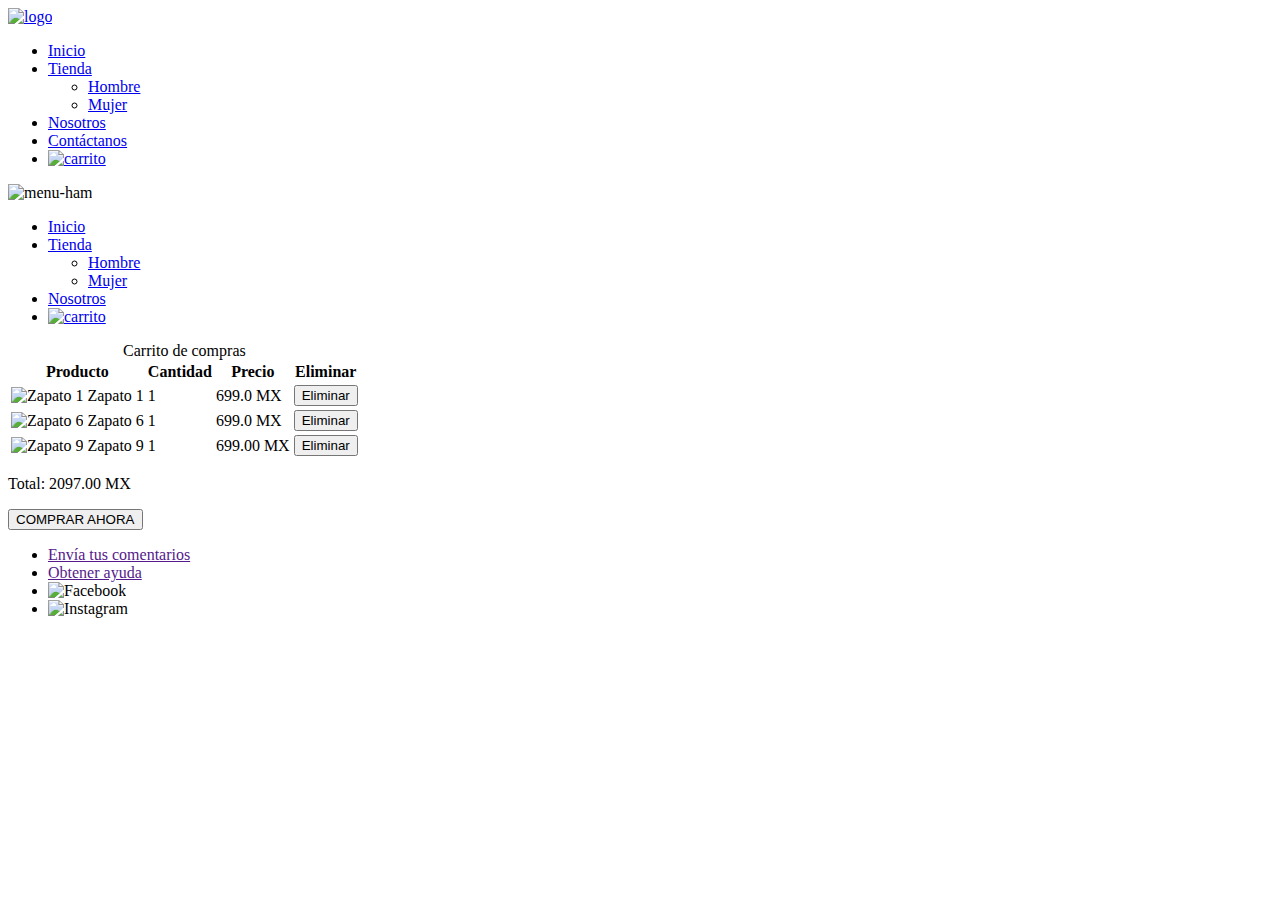
==== Carrito.html @ 28970707 "Add files via upload" ====
<!DOCTYPE html>
<html lang="es">
<head>
    <meta charset="UTF-8">
    <meta name="viewport" content="width=device-width, initial-scale=1.0">
    <title>Carrito de Compras</title>
    <link rel="stylesheet" href="../css/estiloCarrito.css">
    <link rel="stylesheet" href="css/styles.css">
    <link rel="stylesheet" href="../css/estiloFooter.css">
</head>
<body>
    <header>
        <nav>
            <article class="logo">
                <a href="/index.html"> <img src="assets/logo.png" alt="logo"></a>
            </article>
            <article>
                <ul class="barra-nav">
                    <li class="menu-horizontal"><a href="/index.html">Inicio</a></li>
                    <li class="menu-horizontal"><a href="#">Tienda</a>
                        <ul class="menu-vertical">
                            <li><a href="seccionHombre.html">Hombre</a></li>
                            <li><a href="seccionMujer.html">Mujer</a></li>
                        </ul>
                    </li>
                    <li class="menu-horizontal"><a href="nosotros.html">Nosotros</a></li>
                    <li class="menu-horizontal"><a href="contacto.html">Contáctanos</a></li>
                    <li class="menu-horizontal"><a href="Carrito.html"><img src="assets/carrito.svg" alt="carrito"></a></li>
                </ul>
            </article>
            <article class="menu-celular">
                <div class="menu-ham"><img src="assets/menu.svg" alt="menu-ham">
                    <ul class="menu">
                        <li><a href="./index.php" >Inicio</a></li>
                        <li><a href="#" >Tienda</a>
                            <ul class="menu-vertical">
                                <li><a href="seccionHombre.html">Hombre</a></li>
                                <li><a href="seccionMujer.html">Mujer</a></li>
                            </ul>
                        </li>
                        <li><a href="nosotros.html">Nosotros</a></li>
                        <li><a href="Carrito.html"><img src="assets/carrito-celu.svg" alt="carrito"></a></li>
                    </ul>
                </div>
            </article>
        </nav>
    </header>
    <div class="container">
        <table class="table">
            <caption>Carrito de compras</caption>
            <thead>
                <tr>
                    <th scope="col" colspan="2">Producto</th>
                    <th scope="col">Cantidad</th>
                    <th scope="col">Precio</th>
                    <th>Eliminar</th>
                </tr>
            </thead>
            <tbody>
                <tr>
                    <td class="product-image">
                        <img src="../Images/zapato1.jpg " alt="Zapato 1">
                    </td>
                    <td class="product-info">Zapato 1</td>
                    <td>1</td>
                    <td>699.0 MX</td>
                    <td><button class="delete-button">Eliminar</button></td>
                </tr>
                <tr>
                    <td class="product-image">
                        <img src="../Images/zapato6.jpg" alt="Zapato 6">
                    </td>
                    <td class="product-info">Zapato 6</td>
                    <td>1</td>
                    <td>699.0 MX</td>
                    <td><button class="delete-button">Eliminar</button></td>
                </tr>
                <tr>
                    <td class="product-image">
                        <img src="../Images/zapato9.jpg" alt="Zapato 9">
                    </td>
                    <td class="product-info">Zapato 9</td>
                    <td>1</td>
                    <td>699.00 MX</td>
                    <td><button class="delete-button">Eliminar</button></td>
                </tr>
              
            </tbody>
        </table>

        <div class="total">
            <p>Total: <span id="total-amount">2097.00 MX</span></p>
        </div>

        <input type="submit" value="COMPRAR AHORA" class="boton">
    </div>
    <footer>
        <ul class="menu-horizontal">
            <li><a href="">Envía tus comentarios</a></li>
            <li><a href="">Obtener ayuda</a></li>
            <li>
                <img src="../assets/LogoFb.png" alt="Facebook" usemap="#redes-sociales" width= "50rem" height="50rem" >
            
                <map name="redes-sociales">
                <area shape="rect" coords="0,0,100,100" href="https://www.facebook.com" alt="Facebook" title="Síguenos en Facebook">
                </map>
            </li>
            <li>
                <img src="../assets/logoInsta.png" alt="Instagram" usemap="#instagram" width="50rem"height="50rem">
            
                <map name="instagram">
                <area shape="rect" coords="0,0,100,100" href="https://www.instagram.com" alt="Instagram" title="Síguenos en Instagram">
                </map>
            </li>
          <ul>
      </footer>
</body>
</html>
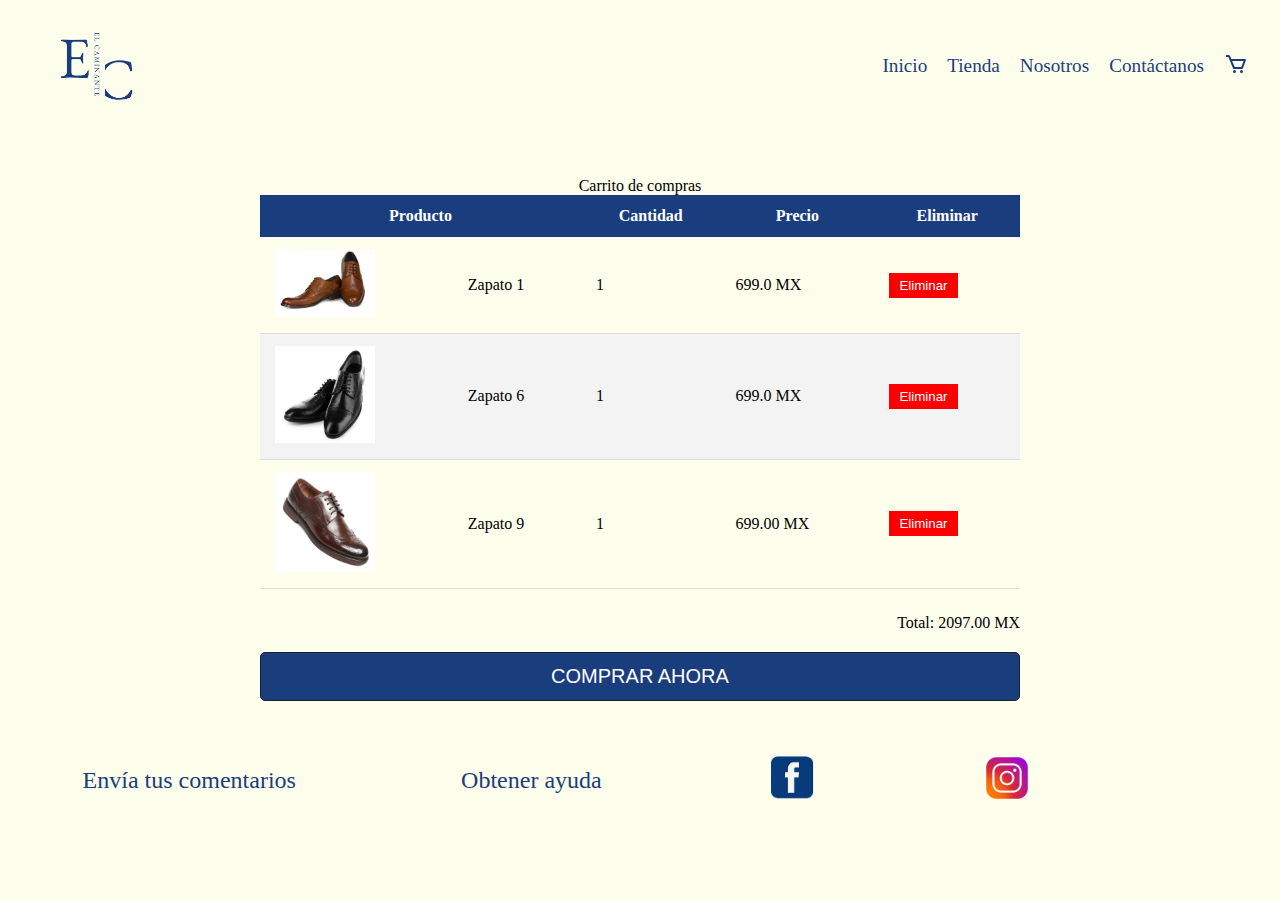
==== commit 96ad317d: "Update Carrito.html" ====
--- a/Carrito.html
+++ b/Carrito.html
@@ -4,9 +4,9 @@
     <meta charset="UTF-8">
     <meta name="viewport" content="width=device-width, initial-scale=1.0">
     <title>Carrito de Compras</title>
-    <link rel="stylesheet" href="../css/estiloCarrito.css">
+    <link rel="stylesheet" href="css/estiloCarrito.css">
     <link rel="stylesheet" href="css/styles.css">
-    <link rel="stylesheet" href="../css/estiloFooter.css">
+    <link rel="stylesheet" href="css/estiloFooter.css">
 </head>
 <body>
     <header>
--- a/css/estiloCarrito.css
+++ b/css/estiloCarrito.css
@@ -0,0 +1,94 @@
+body{
+    background-color: #FEFEED;
+}
+.container {
+    max-width: 800px;
+    margin: 0 auto;
+    padding: 20px;
+   
+}
+
+.table {
+    width: 100%;
+    border-collapse: collapse;
+    margin: 25px 0;
+    font-size: 1em;
+    font-family: 'EB Garamond', serif;
+}
+
+.table thead tr {
+    background-color: #1A3D7D;
+    color: #ffffff;
+    text-align: center;
+}
+
+.table th, .table td {
+    padding: 12px 15px;
+}
+
+.table tbody tr {
+    border-bottom: 1px solid #dddddd;
+}
+
+.table tbody tr:nth-of-type(even) {
+    background-color: #f3f3f3;
+}
+
+
+.product-image img {
+    max-width: 100px;
+    height: auto;
+}
+
+.boton {
+    width: 100%;
+    background: #1A3D7D;
+    border: 1px solid #1f2022;
+    border-radius: 5px;
+    padding: 12px;
+    color: white;
+    font-size: 20px;
+    margin-top: 20px;
+}
+
+.total {
+    text-align: right;
+    margin-top: 20px;
+}
+
+.delete-button {
+    background-color: #ff0000;
+    color: white;
+    border: none;
+    padding: 5px 10px;
+    cursor: pointer;
+}
+
+/* Media queries para pantallas más pequeñas */
+@media screen and (max-width: 800px) {
+    .container {
+        max-width: 600px;
+    }
+
+    .table th, .table td {
+        padding: 10px;
+    }
+
+    .product-image img {
+        max-width: 80px;
+    }
+}
+
+@media screen and (max-width: 600px) {
+    .container {
+        max-width: 400px;
+    }
+
+    .table th, .table td {
+        padding: 8px;
+    }
+
+    .product-image img {
+        max-width: 60px;
+    }
+}
--- a/css/styles.css
+++ b/css/styles.css
@@ -0,0 +1,239 @@
+*{
+    margin: 0;
+    padding: 0;
+    box-sizing: border-box;
+}
+
+header {
+    background-color: #FEFEED;
+    color: #1A3D7D;
+    font-family: 'EB Garamond', serif;
+    text-align: center;
+    padding: 0 2rem;
+}
+.logo{
+    display: flex;
+    justify-content: flex-start;
+    width: 100%;
+}
+.logo img{
+    height: 8rem;
+}
+nav {
+    display: flex;
+    justify-content: space-between;
+    align-items: center;
+   
+}
+
+nav p {
+    font-size: 20px;
+    margin: 0;
+}
+
+
+.barra-nav {
+    list-style-type: none;
+   
+    padding: 0;
+    margin: 0;
+    display: flex;
+    gap: 20px;
+}
+
+.barra-nav li {
+    font-size: 1.2rem;
+}
+
+.barra-nav a {
+    text-decoration: none;
+    color: #1A3D7D;
+    font-family: 'EB Garamond', serif;
+    transition: color 0.4s;
+}
+
+.barra-nav a:hover {
+    color: #FFA500; 
+}
+
+.menu-celular{
+    display: none;
+}
+.menu-horizontal:hover .menu-vertical {
+    display: block;
+}
+.menu-vertical{
+    display: none;
+    border-radius: 5px;
+    background-color: #1A3D7D;
+    padding: .4rem;
+    font-size: medium;
+    position: absolute;
+}
+.menu-vertical li{
+    list-style-type: none;
+}
+.menu-vertical a{
+    color: #FEFEED;
+}
+
+main{
+    width: 100%;
+    height: 100% ;
+}
+
+.video{
+    position: relative;
+    width: 100%;
+    height: 100%;
+    overflow: hidden;
+}
+
+video{ 
+    width: 100%;
+    height: auto;
+}
+
+.titulo-video{
+    width: 100%;
+    height: 100%;
+    top: 0;
+    right: 0;
+    bottom: 0;
+    position: absolute;
+    text-align: center;
+    display: flex;
+    align-items: center;
+    justify-content: center;
+    font-family: 'EB Garamond', serif ;
+}
+
+.video h1{
+    font-size: 5rem;
+    z-index: 100;
+    color: #FEFEED;
+}
+
+.video h1::after{
+    display: block;
+    width: 80%;
+    height: 1rem;
+    content: "";
+    margin: auto;
+    background-color: #FEFEED;
+}
+
+.fondo{
+    width: 100%;
+    height:  99.6%;
+    position: absolute;
+    background-color: rgba(0, 0, 0, 0.396);
+}
+
+
+@media(max-width:800px){
+
+    .video h1{
+        font-size: 2rem;
+        z-index: 100;
+        color: #FEFEED;
+    }
+ 
+    .video h1::after{
+        display: block;
+        width: 0%;
+        height: 0rem;
+        content: "";
+        margin: auto;
+        background-color: #FEFEED;
+    }
+    
+}
+
+@media(max-width:600px){
+    .menu-celular{
+        display: block;
+    }
+    .menu-ham{
+        position: relative;
+    }
+    .menu{
+        display: none;
+        position: relative;
+        background-color: #1A3D7D;
+        width: 100%;
+        margin-right: 9rem;
+        overflow:  visible ;
+       
+        list-style-type: none;
+        transition: color 1s;
+        border-radius: 5px;
+
+    }
+    .menu a{
+        text-decoration: none;
+        color: #FEFEED;
+    }
+
+    .menu-ham:hover .menu{
+        display: block;
+        
+    }
+
+    
+    .menu a:hover {
+        color: #FEFEED;
+        
+        height: 100%;
+    }
+    .menu li:hover {
+        
+        background-color: #FFA500;
+        height: 99%;
+    }
+    
+
+
+    
+  
+   
+    .menu-horizontal{
+        display: none;
+    }
+    .video h1{
+        font-size: 3rem;
+        z-index: 100;
+        color: #FEFEED;
+        background-color: #fefeed39;
+        padding: 2rem;
+        border-radius: 20px;
+    }
+ 
+    .video h1::after{
+        display: block;
+        width: 0%;
+        height: 0rem;
+        content: "";
+        margin: auto;
+        background-color: #FEFEED;
+
+    }
+    
+    .fondo{
+        width: 100%;
+        position: absolute;
+        background-color: rgba(0, 0, 0, 0.396);
+    }
+    .video{
+        position: relative;
+        width: 100%;
+        height: 100%;
+        overflow: hidden;
+    }
+    
+    video{ 
+        width: auto;
+        height: 30%;
+    }
+}
+
--- a/css/estiloFooter.css
+++ b/css/estiloFooter.css
@@ -0,0 +1,26 @@
+*{
+    padding: 0;
+    margin: 0;
+}
+ul{
+    background-color: #FEFEED ;
+    display: flex;
+    padding-top: 2rem;
+    color: #1A3D7D;
+    font-family: 'EB Garamond', serif;
+    align-items: center;
+    text-decoration: none;
+    justify-content: center;
+}
+
+ul a{
+    list-style-type: none;
+    text-decoration: none;
+    color: #1A3D7D;
+
+}
+.menu-horizontal{
+    list-style: none;
+    font-size: 1.5rem;
+    justify-content: space-around;
+}
